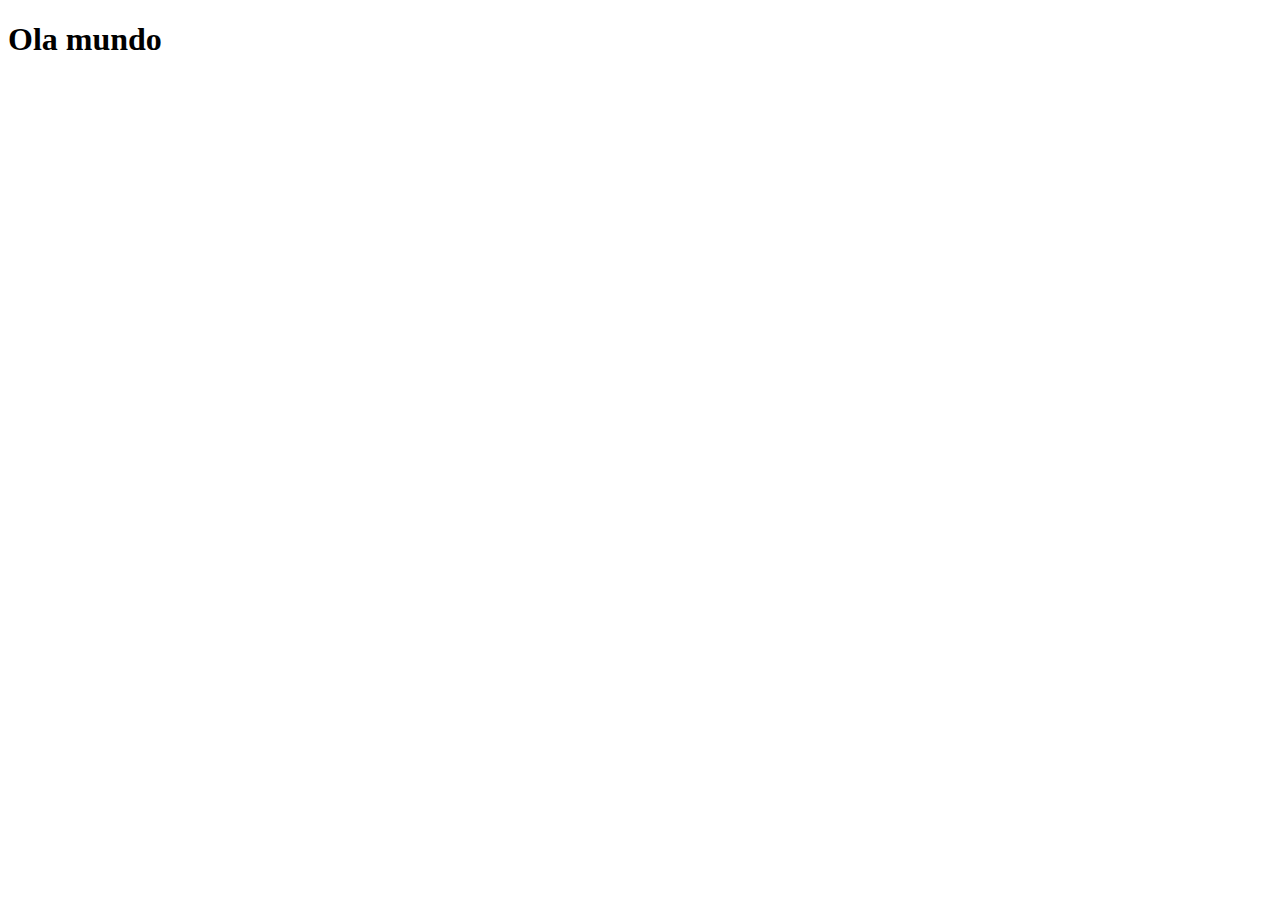
==== index.html @ da5f8a0d "Create index.html" ====
<!DOCTYPE html>
<html lang="pt-br">
<head>
    <meta charset="UTF-8">
    <meta http-equiv="X-UA-Compatible" content="IE=edge">
    <meta name="viewport" content="width=device-width, initial-scale=1.0">
    <link rel="shortcut icon" href="favicon.ico" type="image/x-icon">
    <title>Projeto Redes sociais</title>
</head>
<body>
    <h1>Ola mundo</h1>
</body>
</html>
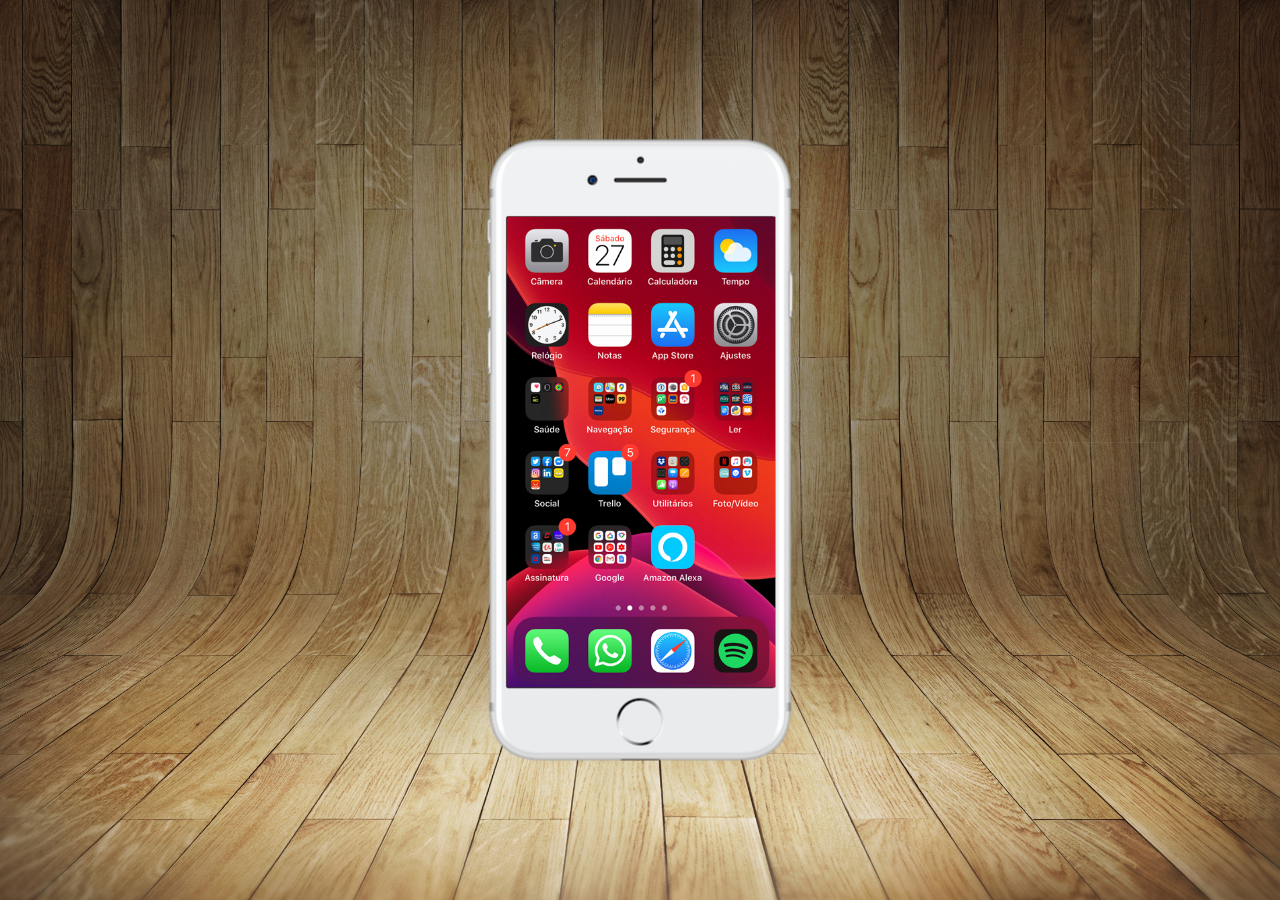
==== commit 72586706: "att tela home" ====
--- a/index.html
+++ b/index.html
@@ -5,9 +5,20 @@
     <meta http-equiv="X-UA-Compatible" content="IE=edge">
     <meta name="viewport" content="width=device-width, initial-scale=1.0">
     <link rel="shortcut icon" href="favicon.ico" type="image/x-icon">
+    <link rel="stylesheet" href="estilos/style.css">
     <title>Projeto Redes sociais</title>
 </head>
-<body>
-    <h1>Ola mundo</h1>
+<body>    
+    <main>
+        <section id="telefone">
+            <iframe src="home.html" name="tela" id="tela" frameborder="0">
+
+            </iframe>
+
+        </section>
+        <section id="redes-sociais">
+
+        </section>
+    </main>
 </body>
 </html>--- a/estilos/style.css
+++ b/estilos/style.css
@@ -0,0 +1,54 @@
+@charset "UTF-8";
+
+* {
+    margin: 0px;
+    padding: 0px;
+    font-family: Arial, Helvetica, sans-serif;
+}
+
+html, body {
+
+    height: 100vh;
+    width: 100vw;
+    background-color: black;
+
+}
+
+body {
+
+    background: url('../imagens/fundo-madeira.jpg') no-repeat top center;
+    background-size: cover;
+    background-attachment: fixed;
+
+}
+
+main {
+
+    position: relative;
+    height: 100vh;
+    
+}
+
+section#telefone {
+
+    position: absolute;
+    top: 50%;
+    left: 50%;
+    transform: translate(-50%, -50%);
+
+    height: 627px;
+    width: 311px;
+    background-color: blue;
+    background: url('../imagens/frame-iphone.png') no-repeat;
+
+}
+
+iframe#tela {
+
+
+    position: relative;
+    top: 80px;
+    left: 22px;
+    width: 269px;
+    height: 471px;
+}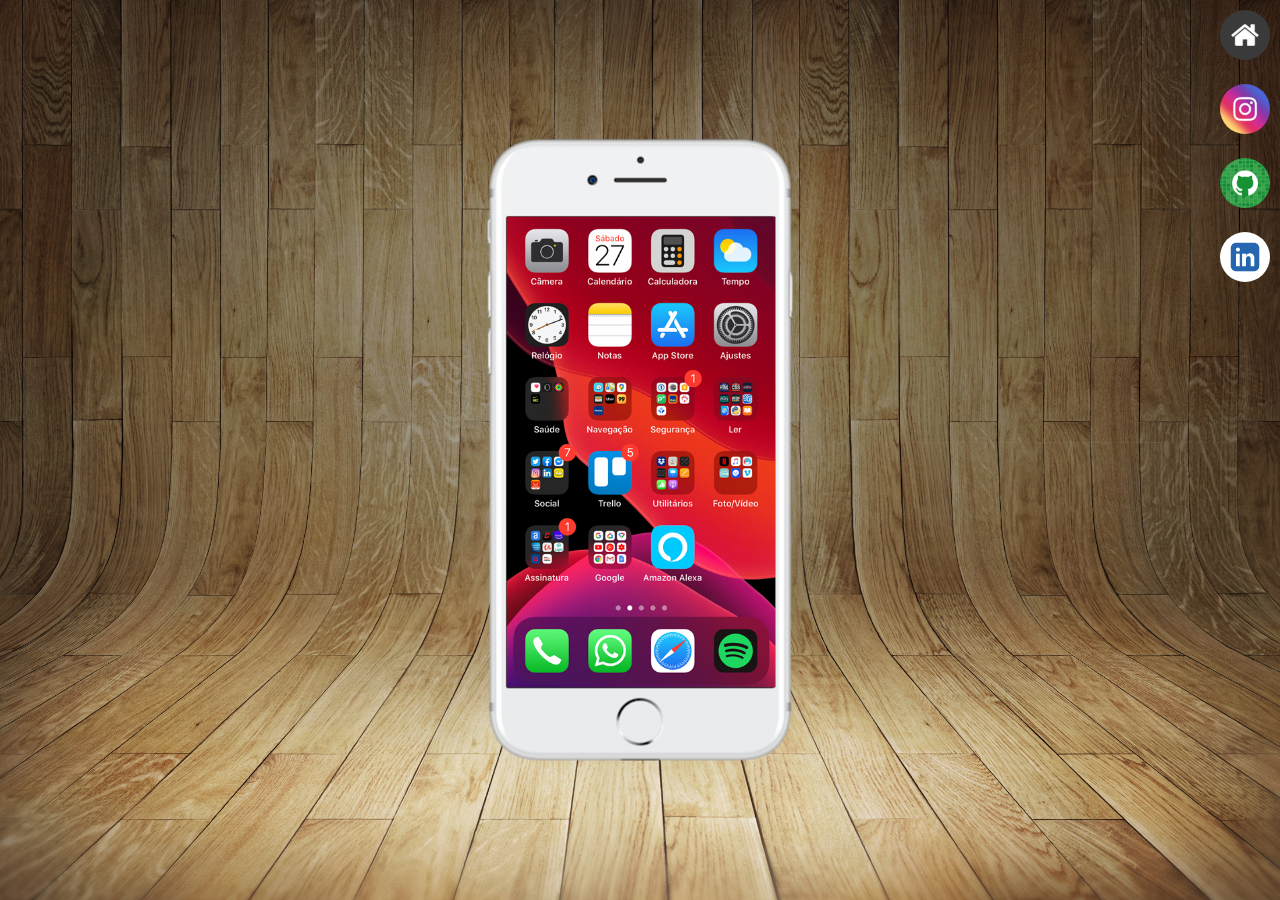
==== commit 9514c1a2: "botões lateral" ====
--- a/index.html
+++ b/index.html
@@ -12,12 +12,18 @@
     <main>
         <section id="telefone">
             <iframe src="home.html" name="tela" id="tela" frameborder="0">
-
+                Seu navegador não é compatível com isso.
             </iframe>
 
         </section>
         <section id="redes-sociais">
 
+            <a href="#" target="tela"><img src="imagens/logo-home.jpg" alt="home"></a><br>
+            <a href="#" target="tela"><img src="imagens/logo-instagram.jpg" alt="instagram"></a><br>
+            <a href="#" target="tela"><img src="imagens/logo-github.jpg" alt=""></a><br>
+            <a href="#" target="tela"><img src="imagens/logo-linkedin.jpg" alt=""></a><br>
+            
+
         </section>
     </main>
 </body>
--- a/estilos/style.css
+++ b/estilos/style.css
@@ -51,4 +51,25 @@
     left: 22px;
     width: 269px;
     height: 471px;
+}
+
+section#redes-sociais {
+    text-align: right;
+}
+
+section#redes-sociais img {
+
+    width: 50px;
+    margin: 10px;
+    border-radius: 50%;
+    box-shadow: 2px 2px 5 px rgba(0, 0, 0, 0.301);
+    box-sizing: border-box;
+}
+
+section#redes-sociais img:hover {
+
+    border: 2px solid rgba(255, 255, 255, 0.541);
+    transform: translate(-3px, -3px);
+    box-shadow: 2px 2px 1px rgb(255, 255, 255);
+    transition: transform 0.1s, border 2s;
 }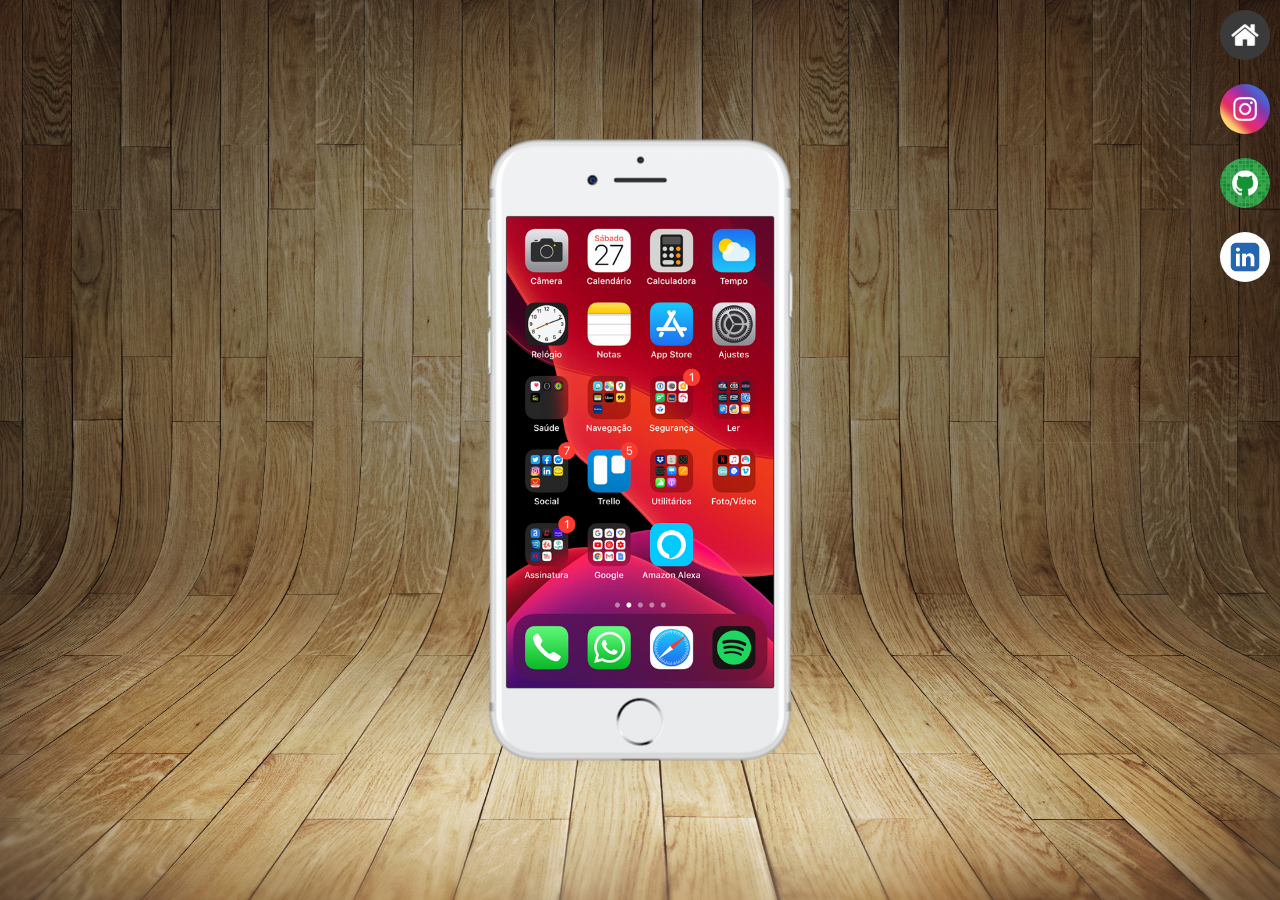
==== commit e908fbb7: "att" ====
--- a/index.html
+++ b/index.html
@@ -18,10 +18,10 @@
         </section>
         <section id="redes-sociais">
 
-            <a href="#" target="tela"><img src="imagens/logo-home.jpg" alt="home"></a><br>
-            <a href="#" target="tela"><img src="imagens/logo-instagram.jpg" alt="instagram"></a><br>
-            <a href="#" target="tela"><img src="imagens/logo-github.jpg" alt=""></a><br>
-            <a href="#" target="tela"><img src="imagens/logo-linkedin.jpg" alt=""></a><br>
+            <a href="home.html" target="tela"><img src="imagens/logo-home.jpg" alt="home"></a><br>
+            <a href="instagram.html" target="tela"><img src="imagens/logo-instagram.jpg" alt="instagram"></a><br>
+            <a href="github.html" target="tela"><img src="imagens/logo-github.jpg" alt=""></a><br>
+            <a href="linkedin.html" target="tela"><img src="imagens/logo-linkedin.jpg" alt=""></a><br>
             
 
         </section>
--- a/estilos/style.css
+++ b/estilos/style.css
@@ -49,7 +49,7 @@
     position: relative;
     top: 80px;
     left: 22px;
-    width: 269px;
+    width: 267px;
     height: 471px;
 }
 
